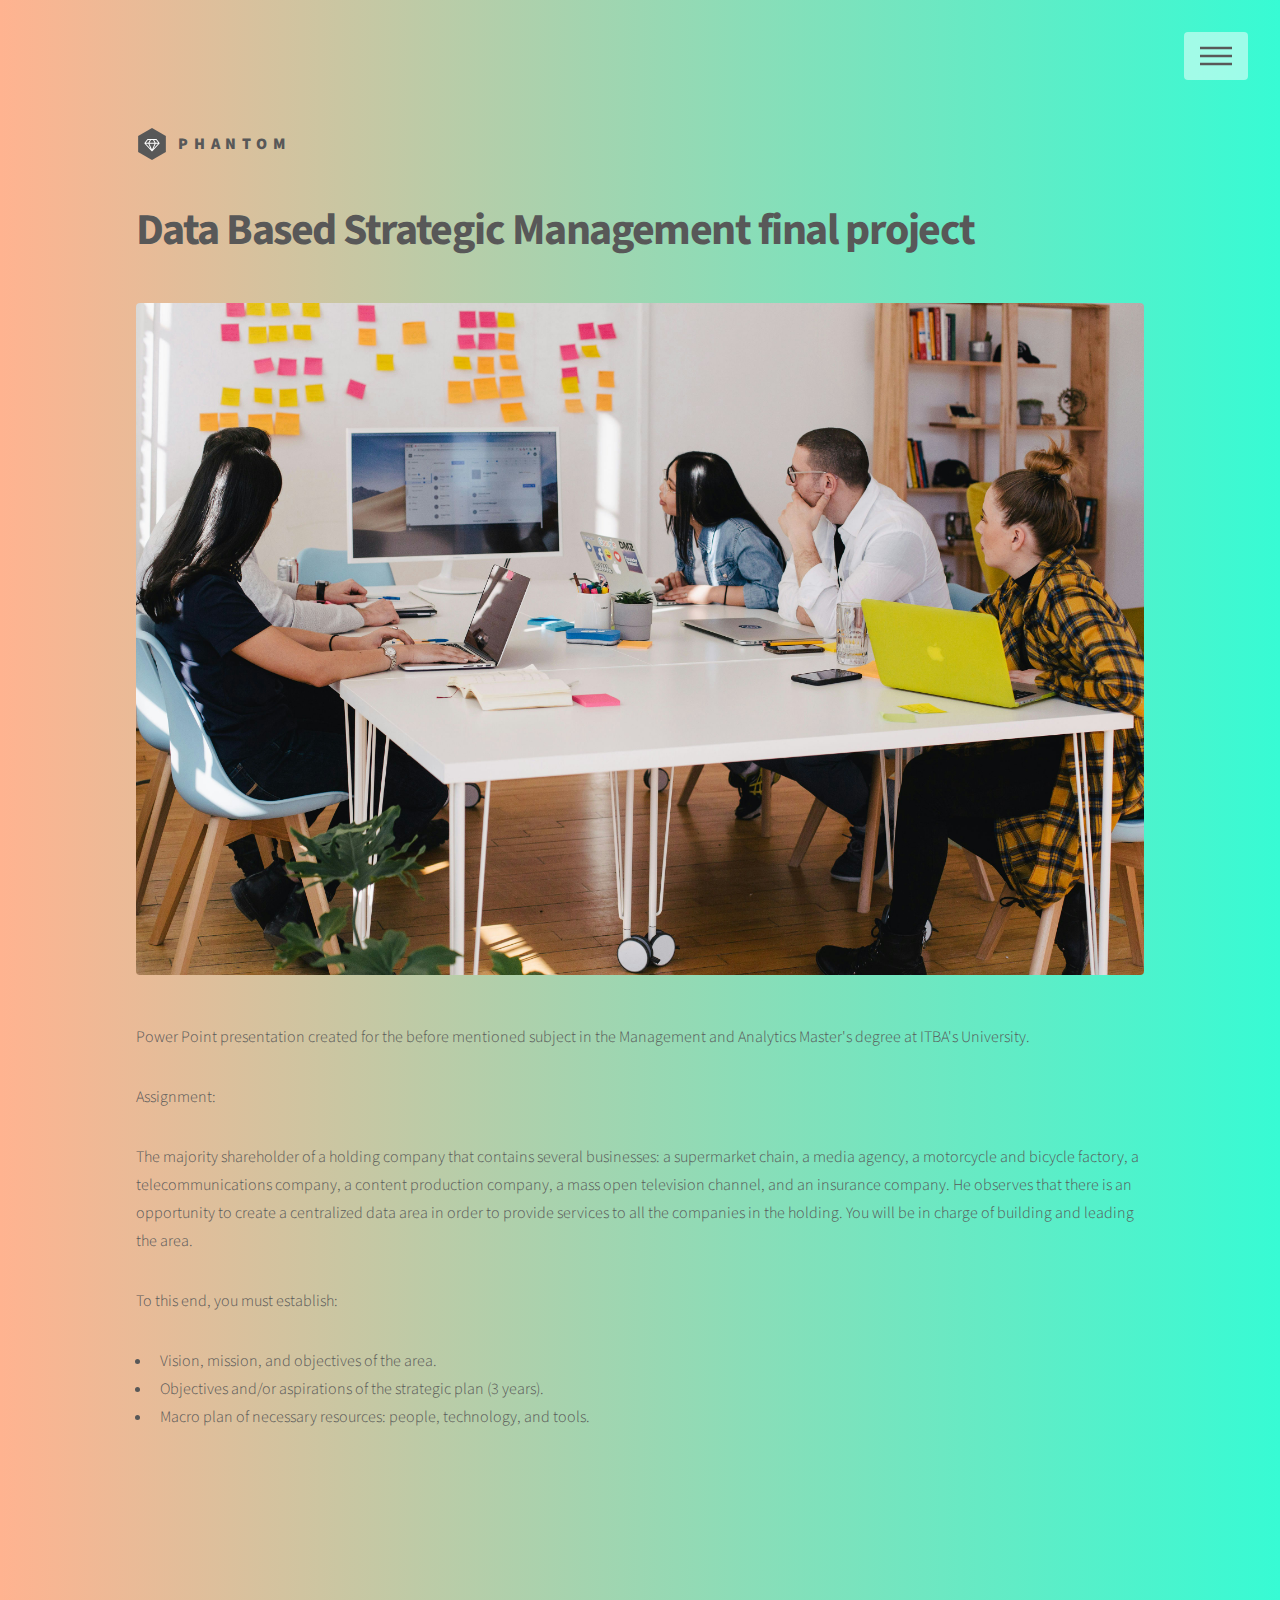
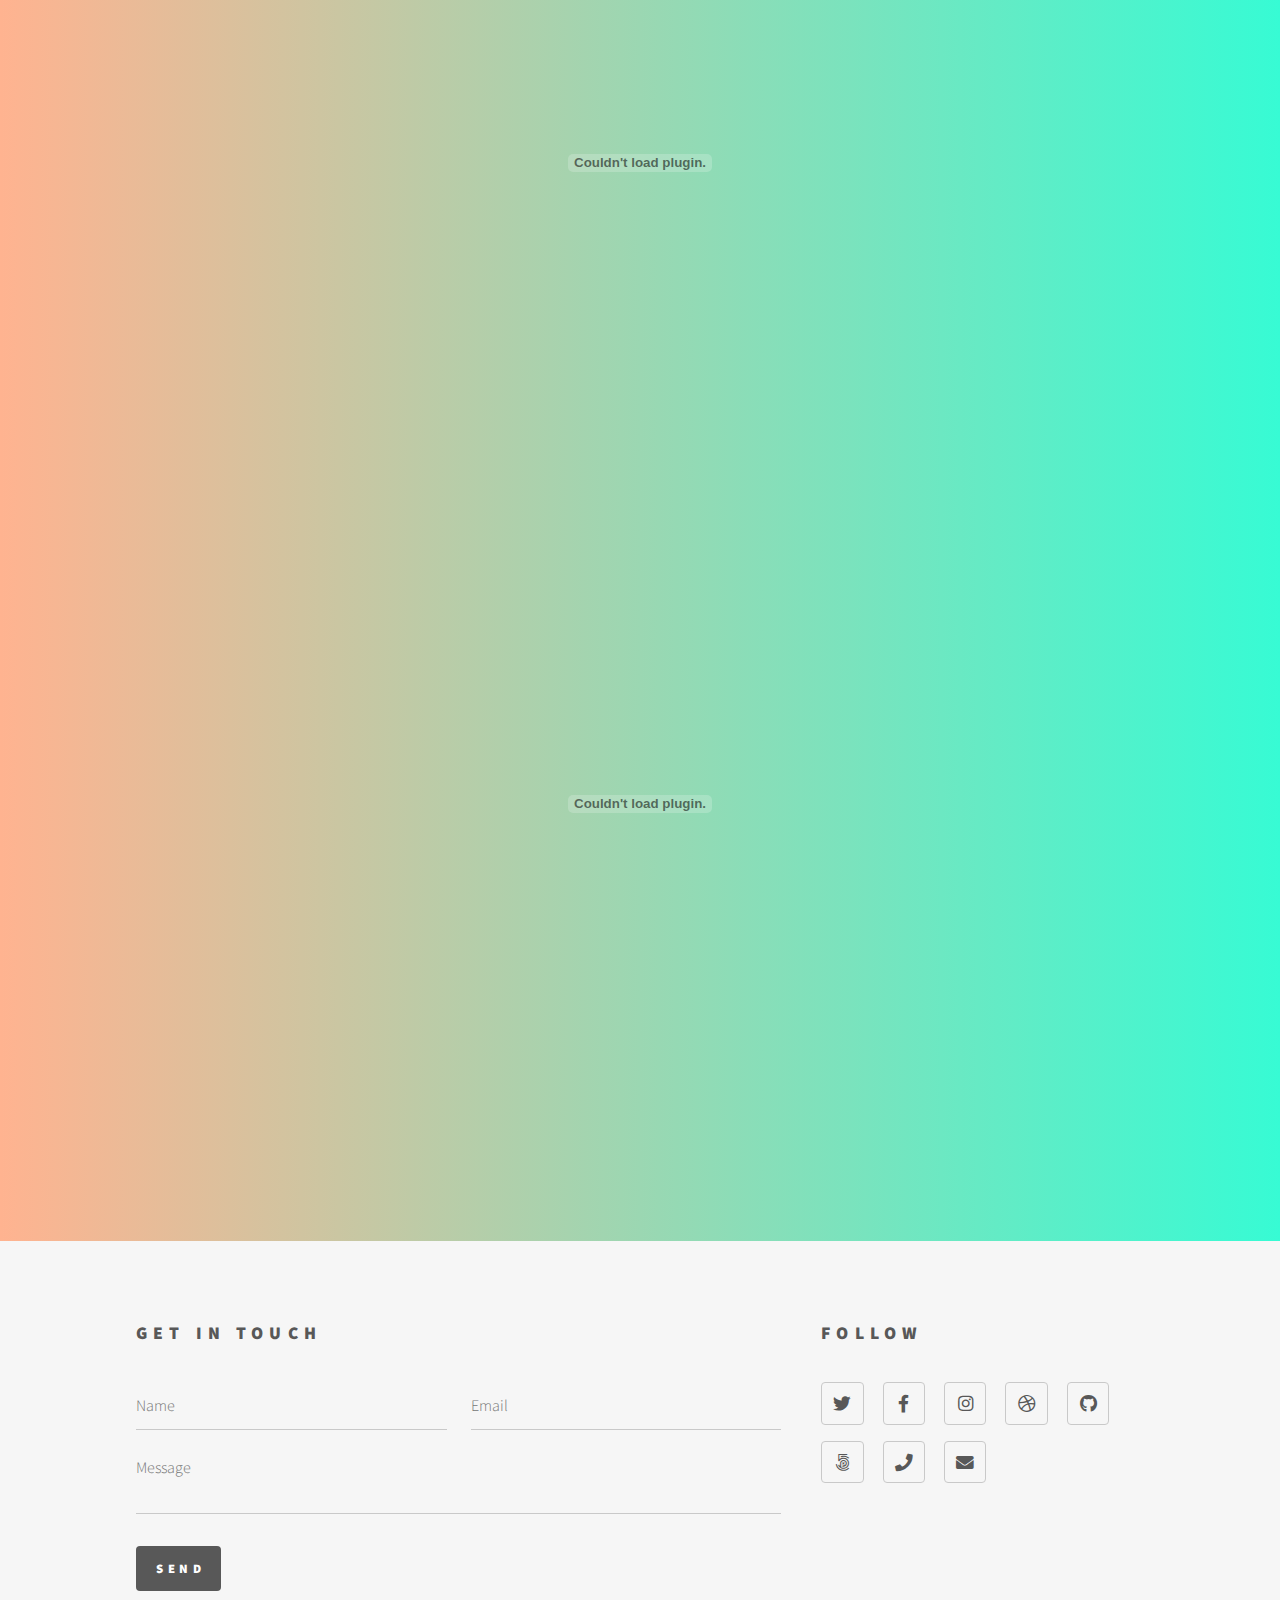
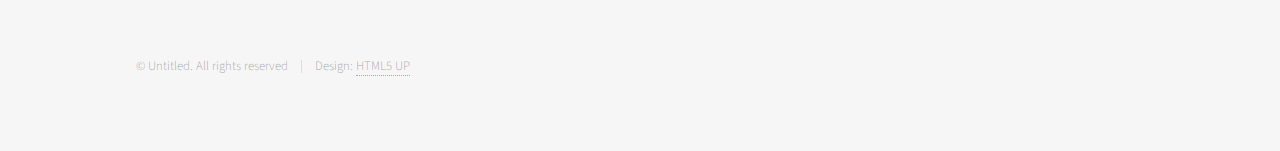
==== data-based-strategic-management.html @ 6fd6e5f5 "first commit of my github page" ====
<!DOCTYPE HTML>
<!--
	Phantom by HTML5 UP
	html5up.net | @ajlkn
	Free for personal and commercial use under the CCA 3.0 license (html5up.net/license)
-->
<html>
	<head>
		<title>Generic - Phantom by HTML5 UP</title>
		<meta charset="utf-8" />
		<meta name="viewport" content="width=device-width, initial-scale=1, user-scalable=no" />
		<link rel="stylesheet" href="assets/css/main.css" />
		<noscript><link rel="stylesheet" href="assets/css/noscript.css" /></noscript>
	</head>
	<body class="is-preload">
		<!-- Wrapper -->
			<div id="wrapper">

				<!-- Header -->
					<header id="header">
						<div class="inner">

							<!-- Logo -->
								<a href="index.html" class="logo">
									<span class="symbol"><img src="images/logo.svg" alt="" /></span><span class="title">Phantom</span>
								</a>

							<!-- Nav -->
								<nav>
									<ul>
										<li><a href="#menu">Menu</a></li>
									</ul>
								</nav>

						</div>
					</header>

				<!-- Menu -->
					<nav id="menu">
						<h2>Menu</h2>
						<ul>
							<li><a href="index.html">Home</a></li>
							<li><a href="python_notebooks.html">Data Analysis with Python and SQL</a></li>
							<li><a href="sub_index_ppts.html">Presentations and Reports</a></li>
							<li><a href="generic.html">Consequat dolor</a></li>
							<li><a href="elements.html">Elements</a></li>
						</ul>
					</nav>

				<!-- Main -->
					<div id="main">
						<div class="inner">
							<h1>Data Based Strategic Management final project</h1>
							<span class="image main"><img src="images/jason-goodman-vbxyFxlgpjM-unsplash.jpg" alt=""/></span>
							<p>Power Point presentation created for the before mentioned subject in the 
								Management and Analytics Master's degree at ITBA's University.</p>
							<p>Assignment:</p>
							<p>The majority shareholder of a holding company that 
								contains several businesses: 
								a supermarket chain, a media agency, a motorcycle and bicycle factory, 
								a telecommunications company, a content production company, a mass open 
								television channel, and an insurance company. He observes that there is an 
								opportunity to create a centralized data area in order to provide services 
								to all the companies in the holding. You will be in charge of building and 
								leading the area. </p>
								<p>To this end, you must establish:
									<ul>
										<li>Vision, mission, and objectives of the area.</li>
										<li>Objectives and/or aspirations of the strategic plan (3 years).</li>
										<li>Macro plan of necessary resources: people, technology, and tools.</li>
									  </ul>
									</p>
							<p><embed src="data/Presentación final - DEBD.pdf" type="application/pdf" width="100%" height="600px" /></p>
							<p><embed src="data/Trabajo práctico Integrador - DEBD.pdf" type="application/pdf" width="100%" height="600px" /></p>	
						</div>
					</div>

				<!-- Footer -->
					<footer id="footer">
						<div class="inner">
							<section>
								<h2>Get in touch</h2>
								<form method="post" action="#">
									<div class="fields">
										<div class="field half">
											<input type="text" name="name" id="name" placeholder="Name" />
										</div>
										<div class="field half">
											<input type="email" name="email" id="email" placeholder="Email" />
										</div>
										<div class="field">
											<textarea name="message" id="message" placeholder="Message"></textarea>
										</div>
									</div>
									<ul class="actions">
										<li><input type="submit" value="Send" class="primary" /></li>
									</ul>
								</form>
							</section>
							<section>
								<h2>Follow</h2>
								<ul class="icons">
									<li><a href="#" class="icon brands style2 fa-twitter"><span class="label">Twitter</span></a></li>
									<li><a href="#" class="icon brands style2 fa-facebook-f"><span class="label">Facebook</span></a></li>
									<li><a href="#" class="icon brands style2 fa-instagram"><span class="label">Instagram</span></a></li>
									<li><a href="#" class="icon brands style2 fa-dribbble"><span class="label">Dribbble</span></a></li>
									<li><a href="#" class="icon brands style2 fa-github"><span class="label">GitHub</span></a></li>
									<li><a href="#" class="icon brands style2 fa-500px"><span class="label">500px</span></a></li>
									<li><a href="#" class="icon solid style2 fa-phone"><span class="label">Phone</span></a></li>
									<li><a href="#" class="icon solid style2 fa-envelope"><span class="label">Email</span></a></li>
								</ul>
							</section>
							<ul class="copyright">
								<li>&copy; Untitled. All rights reserved</li><li>Design: <a href="http://html5up.net">HTML5 UP</a></li>
							</ul>
						</div>
					</footer>

			</div>

		<!-- Scripts -->
			<script src="assets/js/jquery.min.js"></script>
			<script src="assets/js/browser.min.js"></script>
			<script src="assets/js/breakpoints.min.js"></script>
			<script src="assets/js/util.js"></script>
			<script src="assets/js/main.js"></script>

	</body>
</html>
---- assets/css/main.css ----
@import url(fontawesome-all.min.css);
@import url("https://fonts.googleapis.com/css?family=Source+Sans+Pro:300,700,900");

/*
	Phantom by HTML5 UP
	html5up.net | @ajlkn
	Free for personal and commercial use under the CCA 3.0 license (html5up.net/license)
*/

html, body, div, span, applet, object,
iframe, h1, h2, h3, h4, h5, h6, p, blockquote,
pre, a, abbr, acronym, address, big, cite,
code, del, dfn, em, img, ins, kbd, q, s, samp,
small, strike, strong, sub, sup, tt, var, b,
u, i, center, dl, dt, dd, ol, ul, li, fieldset,
form, label, legend, table, caption, tbody,
tfoot, thead, tr, th, td, article, aside,
canvas, details, embed, figure, figcaption,
footer, header, hgroup, menu, nav, output, ruby,
section, summary, time, mark, audio, video {
	margin: 0;
	padding: 0;
	border: 0;
	font-size: 100%;
	font: inherit;
	vertical-align: baseline;}

article, aside, details, figcaption, figure,
footer, header, hgroup, menu, nav, section {
	display: block;}

body {
	line-height: 1;
}

ol, ul {
	list-style: none;
}

blockquote, q {
	quotes: none;
}

	blockquote:before, blockquote:after, q:before, q:after {
		content: '';
		content: none;
	}

table {
	border-collapse: collapse;
	border-spacing: 0;
}

body {
	-webkit-text-size-adjust: none;
}

mark {
	background-color: transparent;
	color: inherit;
}

input::-moz-focus-inner {
	border: 0;
	padding: 0;
}

input, select, textarea {
	-moz-appearance: none;
	-webkit-appearance: none;
	-ms-appearance: none;
	appearance: none;
}

/* Basic */

	@-ms-viewport {
		width: device-width;
	}

	body {
		-ms-overflow-style: scrollbar;
	}

	@media screen and (max-width: 480px) {

		html, body {
			min-width: 320px;
		}

	}

	html {
		box-sizing: border-box;
	}

	*, *:before, *:after {
		box-sizing: inherit;
	}

	body {
		background: linear-gradient(to right, #ffb390, #37fbd4);
		/* background: #ffffff;*/
	}

		body.is-preload *, body.is-preload *:before, body.is-preload *:after {
			-moz-animation: none !important;
			-webkit-animation: none !important;
			-ms-animation: none !important;
			animation: none !important;
			-moz-transition: none !important;
			-webkit-transition: none !important;
			-ms-transition: none !important;
			transition: none !important;
		}

/* Type */

	body, input, select, textarea {
		color: #585858;
		font-family: "Source Sans Pro", Helvetica, sans-serif;
		font-size: 16pt;
		font-weight: 300;
		line-height: 1.75;
	}

		@media screen and (max-width: 1680px) {

			body, input, select, textarea {
				font-size: 14pt;
			}

		}

		@media screen and (max-width: 1280px) {

			body, input, select, textarea {
				font-size: 12pt;
			}

		}

	a {
		-moz-transition: border-bottom-color 0.2s ease, color 0.2s ease;
		-webkit-transition: border-bottom-color 0.2s ease, color 0.2s ease;
		-ms-transition: border-bottom-color 0.2s ease, color 0.2s ease;
		transition: border-bottom-color 0.2s ease, color 0.2s ease;
		text-decoration: none;
		color: #585858;
		border-bottom: dotted 1px rgba(88, 88, 88, 0.5);
	}

		a:hover {
			border-bottom-color: transparent;
			color: #f2849e !important;
		}

	strong, b {
		font-weight: 900;
	}

	em, i {
		font-style: italic;
	}

	p {
		margin: 0 0 2em 0;
	}

	h1 {
		font-size: 2.75em;
		font-weight: 700;
		line-height: 1.3;
		margin: 0 0 1em 0;
		letter-spacing: -0.035em;
	}

		h1 a {
			color: inherit;
		}

		@media screen and (max-width: 736px) {

			h1 {
				font-size: 2em;
				margin: 0 0 1em 0;
			}

		}

		@media screen and (max-width: 360px) {

			h1 {
				font-size: 1.75em;
			}

		}

	h2, h3, h4, h5, h6 {
		font-weight: 900;
		line-height: 1.5;
		margin: 0 0 2em 0;
		text-transform: uppercase;
		letter-spacing: 0.35em;
	}

		h2 a, h3 a, h4 a, h5 a, h6 a {
			color: inherit;
		}

	h2 {
		font-size: 1.1em;
	}

	h3 {
		font-size: 1em;
	}

	h4 {
		font-size: 0.8em;
	}

	h5 {
		font-size: 0.8em;
	}

	h6 {
		font-size: 0.8em;
	}

	@media screen and (max-width: 980px) {

		h1 br, h2 br, h3 br, h4 br, h5 br, h6 br {
			display: none;
		}

	}

	@media screen and (max-width: 736px) {

		h2 {
			font-size: 1em;
		}

		h3 {
			font-size: 0.8em;
		}

	}

	sub {
		font-size: 0.8em;
		position: relative;
		top: 0.5em;
	}

	sup {
		font-size: 0.8em;
		position: relative;
		top: -0.5em;
	}

	blockquote {
		border-left: solid 4px #c9c9c9;
		font-style: italic;
		margin: 0 0 2em 0;
		padding: 0.5em 0 0.5em 2em;
	}

	code {
		background: rgba(144, 144, 144, 0.075);
		border-radius: 4px;
		border: solid 1px #c9c9c9;
		font-family: "Courier New", monospace;
		font-size: 0.9em;
		margin: 0 0.25em;
		padding: 0.25em 0.65em;
	}

	pre {
		-webkit-overflow-scrolling: touch;
		font-family: "Courier New", monospace;
		font-size: 0.9em;
		margin: 0 0 2em 0;
	}

		pre code {
			display: block;
			line-height: 1.75;
			padding: 1em 1.5em;
			overflow-x: auto;
		}

	hr {
		border: 0;
		border-bottom: solid 1px #c9c9c9;
		margin: 2em 0;
	}

		hr.major {
			margin: 3em 0;
		}

	.align-left {
		text-align: left;
	}

	.align-center {
		text-align: center;
	}

	.align-right {
		text-align: right;
	}

/* Row */

	.row {
		display: flex;
		flex-wrap: wrap;
		box-sizing: border-box;
		align-items: stretch;
	}

		.row > * {
			box-sizing: border-box;
		}

		.row.gtr-uniform > * > :last-child {
			margin-bottom: 0;
		}

		.row.aln-left {
			justify-content: flex-start;
		}

		.row.aln-center {
			justify-content: center;
		}

		.row.aln-right {
			justify-content: flex-end;
		}

		.row.aln-top {
			align-items: flex-start;
		}

		.row.aln-middle {
			align-items: center;
		}

		.row.aln-bottom {
			align-items: flex-end;
		}

		.row > .imp {
			order: -1;
		}

		.row > .col-1 {
			width: 8.33333%;
		}

		.row > .off-1 {
			margin-left: 8.33333%;
		}

		.row > .col-2 {
			width: 16.66667%;
		}

		.row > .off-2 {
			margin-left: 16.66667%;
		}

		.row > .col-3 {
			width: 25%;
		}

		.row > .off-3 {
			margin-left: 25%;
		}

		.row > .col-4 {
			width: 33.33333%;
		}

		.row > .off-4 {
			margin-left: 33.33333%;
		}

		.row > .col-5 {
			width: 41.66667%;
		}

		.row > .off-5 {
			margin-left: 41.66667%;
		}

		.row > .col-6 {
			width: 50%;
		}

		.row > .off-6 {
			margin-left: 50%;
		}

		.row > .col-7 {
			width: 58.33333%;
		}

		.row > .off-7 {
			margin-left: 58.33333%;
		}

		.row > .col-8 {
			width: 66.66667%;
		}

		.row > .off-8 {
			margin-left: 66.66667%;
		}

		.row > .col-9 {
			width: 75%;
		}

		.row > .off-9 {
			margin-left: 75%;
		}

		.row > .col-10 {
			width: 83.33333%;
		}

		.row > .off-10 {
			margin-left: 83.33333%;
		}

		.row > .col-11 {
			width: 91.66667%;
		}

		.row > .off-11 {
			margin-left: 91.66667%;
		}

		.row > .col-12 {
			width: 100%;
		}

		.row > .off-12 {
			margin-left: 100%;
		}

		.row.gtr-0 {
			margin-top: 0;
			margin-left: 0em;
		}

			.row.gtr-0 > * {
				padding: 0 0 0 0em;
			}

			.row.gtr-0.gtr-uniform {
				margin-top: 0em;
			}

				.row.gtr-0.gtr-uniform > * {
					padding-top: 0em;
				}

		.row.gtr-25 {
			margin-top: 0;
			margin-left: -0.5em;
		}

			.row.gtr-25 > * {
				padding: 0 0 0 0.5em;
			}

			.row.gtr-25.gtr-uniform {
				margin-top: -0.5em;
			}

				.row.gtr-25.gtr-uniform > * {
					padding-top: 0.5em;
				}

		.row.gtr-50 {
			margin-top: 0;
			margin-left: -1em;
		}

			.row.gtr-50 > * {
				padding: 0 0 0 1em;
			}

			.row.gtr-50.gtr-uniform {
				margin-top: -1em;
			}

				.row.gtr-50.gtr-uniform > * {
					padding-top: 1em;
				}

		.row {
			margin-top: 0;
			margin-left: -2em;
		}

			.row > * {
				padding: 0 0 0 2em;
			}

			.row.gtr-uniform {
				margin-top: -2em;
			}

				.row.gtr-uniform > * {
					padding-top: 2em;
				}

		.row.gtr-150 {
			margin-top: 0;
			margin-left: -3em;
		}

			.row.gtr-150 > * {
				padding: 0 0 0 3em;
			}

			.row.gtr-150.gtr-uniform {
				margin-top: -3em;
			}

				.row.gtr-150.gtr-uniform > * {
					padding-top: 3em;
				}

		.row.gtr-200 {
			margin-top: 0;
			margin-left: -4em;
		}

			.row.gtr-200 > * {
				padding: 0 0 0 4em;
			}

			.row.gtr-200.gtr-uniform {
				margin-top: -4em;
			}

				.row.gtr-200.gtr-uniform > * {
					padding-top: 4em;
				}

		@media screen and (max-width: 1680px) {

			.row {
				display: flex;
				flex-wrap: wrap;
				box-sizing: border-box;
				align-items: stretch;
			}

				.row > * {
					box-sizing: border-box;
				}

				.row.gtr-uniform > * > :last-child {
					margin-bottom: 0;
				}

				.row.aln-left {
					justify-content: flex-start;
				}

				.row.aln-center {
					justify-content: center;
				}

				.row.aln-right {
					justify-content: flex-end;
				}

				.row.aln-top {
					align-items: flex-start;
				}

				.row.aln-middle {
					align-items: center;
				}

				.row.aln-bottom {
					align-items: flex-end;
				}

				.row > .imp-xlarge {
					order: -1;
				}

				.row > .col-1-xlarge {
					width: 8.33333%;
				}

				.row > .off-1-xlarge {
					margin-left: 8.33333%;
				}

				.row > .col-2-xlarge {
					width: 16.66667%;
				}

				.row > .off-2-xlarge {
					margin-left: 16.66667%;
				}

				.row > .col-3-xlarge {
					width: 25%;
				}

				.row > .off-3-xlarge {
					margin-left: 25%;
				}

				.row > .col-4-xlarge {
					width: 33.33333%;
				}

				.row > .off-4-xlarge {
					margin-left: 33.33333%;
				}

				.row > .col-5-xlarge {
					width: 41.66667%;
				}

				.row > .off-5-xlarge {
					margin-left: 41.66667%;
				}

				.row > .col-6-xlarge {
					width: 50%;
				}

				.row > .off-6-xlarge {
					margin-left: 50%;
				}

				.row > .col-7-xlarge {
					width: 58.33333%;
				}

				.row > .off-7-xlarge {
					margin-left: 58.33333%;
				}

				.row > .col-8-xlarge {
					width: 66.66667%;
				}

				.row > .off-8-xlarge {
					margin-left: 66.66667%;
				}

				.row > .col-9-xlarge {
					width: 75%;
				}

				.row > .off-9-xlarge {
					margin-left: 75%;
				}

				.row > .col-10-xlarge {
					width: 83.33333%;
				}

				.row > .off-10-xlarge {
					margin-left: 83.33333%;
				}

				.row > .col-11-xlarge {
					width: 91.66667%;
				}

				.row > .off-11-xlarge {
					margin-left: 91.66667%;
				}

				.row > .col-12-xlarge {
					width: 100%;
				}

				.row > .off-12-xlarge {
					margin-left: 100%;
				}

				.row.gtr-0 {
					margin-top: 0;
					margin-left: 0em;
				}

					.row.gtr-0 > * {
						padding: 0 0 0 0em;
					}

					.row.gtr-0.gtr-uniform {
						margin-top: 0em;
					}

						.row.gtr-0.gtr-uniform > * {
							padding-top: 0em;
						}

				.row.gtr-25 {
					margin-top: 0;
					margin-left: -0.5em;
				}

					.row.gtr-25 > * {
						padding: 0 0 0 0.5em;
					}

					.row.gtr-25.gtr-uniform {
						margin-top: -0.5em;
					}

						.row.gtr-25.gtr-uniform > * {
							padding-top: 0.5em;
						}

				.row.gtr-50 {
					margin-top: 0;
					margin-left: -1em;
				}

					.row.gtr-50 > * {
						padding: 0 0 0 1em;
					}

					.row.gtr-50.gtr-uniform {
						margin-top: -1em;
					}

						.row.gtr-50.gtr-uniform > * {
							padding-top: 1em;
						}

				.row {
					margin-top: 0;
					margin-left: -2em;
				}

					.row > * {
						padding: 0 0 0 2em;
					}

					.row.gtr-uniform {
						margin-top: -2em;
					}

						.row.gtr-uniform > * {
							padding-top: 2em;
						}

				.row.gtr-150 {
					margin-top: 0;
					margin-left: -3em;
				}

					.row.gtr-150 > * {
						padding: 0 0 0 3em;
					}

					.row.gtr-150.gtr-uniform {
						margin-top: -3em;
					}

						.row.gtr-150.gtr-uniform > * {
							padding-top: 3em;
						}

				.row.gtr-200 {
					margin-top: 0;
					margin-left: -4em;
				}

					.row.gtr-200 > * {
						padding: 0 0 0 4em;
					}

					.row.gtr-200.gtr-uniform {
						margin-top: -4em;
					}

						.row.gtr-200.gtr-uniform > * {
							padding-top: 4em;
						}

		}

		@media screen and (max-width: 1280px) {

			.row {
				display: flex;
				flex-wrap: wrap;
				box-sizing: border-box;
				align-items: stretch;
			}

				.row > * {
					box-sizing: border-box;
				}

				.row.gtr-uniform > * > :last-child {
					margin-bottom: 0;
				}

				.row.aln-left {
					justify-content: flex-start;
				}

				.row.aln-center {
					justify-content: center;
				}

				.row.aln-right {
					justify-content: flex-end;
				}

				.row.aln-top {
					align-items: flex-start;
				}

				.row.aln-middle {
					align-items: center;
				}

				.row.aln-bottom {
					align-items: flex-end;
				}

				.row > .imp-large {
					order: -1;
				}

				.row > .col-1-large {
					width: 8.33333%;
				}

				.row > .off-1-large {
					margin-left: 8.33333%;
				}

				.row > .col-2-large {
					width: 16.66667%;
				}

				.row > .off-2-large {
					margin-left: 16.66667%;
				}

				.row > .col-3-large {
					width: 25%;
				}

				.row > .off-3-large {
					margin-left: 25%;
				}

				.row > .col-4-large {
					width: 33.33333%;
				}

				.row > .off-4-large {
					margin-left: 33.33333%;
				}

				.row > .col-5-large {
					width: 41.66667%;
				}

				.row > .off-5-large {
					margin-left: 41.66667%;
				}

				.row > .col-6-large {
					width: 50%;
				}

				.row > .off-6-large {
					margin-left: 50%;
				}

				.row > .col-7-large {
					width: 58.33333%;
				}

				.row > .off-7-large {
					margin-left: 58.33333%;
				}

				.row > .col-8-large {
					width: 66.66667%;
				}

				.row > .off-8-large {
					margin-left: 66.66667%;
				}

				.row > .col-9-large {
					width: 75%;
				}

				.row > .off-9-large {
					margin-left: 75%;
				}

				.row > .col-10-large {
					width: 83.33333%;
				}

				.row > .off-10-large {
					margin-left: 83.33333%;
				}

				.row > .col-11-large {
					width: 91.66667%;
				}

				.row > .off-11-large {
					margin-left: 91.66667%;
				}

				.row > .col-12-large {
					width: 100%;
				}

				.row > .off-12-large {
					margin-left: 100%;
				}

				.row.gtr-0 {
					margin-top: 0;
					margin-left: 0em;
				}

					.row.gtr-0 > * {
						padding: 0 0 0 0em;
					}

					.row.gtr-0.gtr-uniform {
						margin-top: 0em;
					}

						.row.gtr-0.gtr-uniform > * {
							padding-top: 0em;
						}

				.row.gtr-25 {
					margin-top: 0;
					margin-left: -0.5em;
				}

					.row.gtr-25 > * {
						padding: 0 0 0 0.5em;
					}

					.row.gtr-25.gtr-uniform {
						margin-top: -0.5em;
					}

						.row.gtr-25.gtr-uniform > * {
							padding-top: 0.5em;
						}

				.row.gtr-50 {
					margin-top: 0;
					margin-left: -1em;
				}

					.row.gtr-50 > * {
						padding: 0 0 0 1em;
					}

					.row.gtr-50.gtr-uniform {
						margin-top: -1em;
					}

						.row.gtr-50.gtr-uniform > * {
							padding-top: 1em;
						}

				.row {
					margin-top: 0;
					margin-left: -2em;
				}

					.row > * {
						padding: 0 0 0 2em;
					}

					.row.gtr-uniform {
						margin-top: -2em;
					}

						.row.gtr-uniform > * {
							padding-top: 2em;
						}

				.row.gtr-150 {
					margin-top: 0;
					margin-left: -3em;
				}

					.row.gtr-150 > * {
						padding: 0 0 0 3em;
					}

					.row.gtr-150.gtr-uniform {
						margin-top: -3em;
					}

						.row.gtr-150.gtr-uniform > * {
							padding-top: 3em;
						}

				.row.gtr-200 {
					margin-top: 0;
					margin-left: -4em;
				}

					.row.gtr-200 > * {
						padding: 0 0 0 4em;
					}

					.row.gtr-200.gtr-uniform {
						margin-top: -4em;
					}

						.row.gtr-200.gtr-uniform > * {
							padding-top: 4em;
						}

		}

		@media screen and (max-width: 980px) {

			.row {
				display: flex;
				flex-wrap: wrap;
				box-sizing: border-box;
				align-items: stretch;
			}

				.row > * {
					box-sizing: border-box;
				}

				.row.gtr-uniform > * > :last-child {
					margin-bottom: 0;
				}

				.row.aln-left {
					justify-content: flex-start;
				}

				.row.aln-center {
					justify-content: center;
				}

				.row.aln-right {
					justify-content: flex-end;
				}

				.row.aln-top {
					align-items: flex-start;
				}

				.row.aln-middle {
					align-items: center;
				}

				.row.aln-bottom {
					align-items: flex-end;
				}

				.row > .imp-medium {
					order: -1;
				}

				.row > .col-1-medium {
					width: 8.33333%;
				}

				.row > .off-1-medium {
					margin-left: 8.33333%;
				}

				.row > .col-2-medium {
					width: 16.66667%;
				}

				.row > .off-2-medium {
					margin-left: 16.66667%;
				}

				.row > .col-3-medium {
					width: 25%;
				}

				.row > .off-3-medium {
					margin-left: 25%;
				}

				.row > .col-4-medium {
					width: 33.33333%;
				}

				.row > .off-4-medium {
					margin-left: 33.33333%;
				}

				.row > .col-5-medium {
					width: 41.66667%;
				}

				.row > .off-5-medium {
					margin-left: 41.66667%;
				}

				.row > .col-6-medium {
					width: 50%;
				}

				.row > .off-6-medium {
					margin-left: 50%;
				}

				.row > .col-7-medium {
					width: 58.33333%;
				}

				.row > .off-7-medium {
					margin-left: 58.33333%;
				}

				.row > .col-8-medium {
					width: 66.66667%;
				}

				.row > .off-8-medium {
					margin-left: 66.66667%;
				}

				.row > .col-9-medium {
					width: 75%;
				}

				.row > .off-9-medium {
					margin-left: 75%;
				}

				.row > .col-10-medium {
					width: 83.33333%;
				}

				.row > .off-10-medium {
					margin-left: 83.33333%;
				}

				.row > .col-11-medium {
					width: 91.66667%;
				}

				.row > .off-11-medium {
					margin-left: 91.66667%;
				}

				.row > .col-12-medium {
					width: 100%;
				}

				.row > .off-12-medium {
					margin-left: 100%;
				}

				.row.gtr-0 {
					margin-top: 0;
					margin-left: 0em;
				}

					.row.gtr-0 > * {
						padding: 0 0 0 0em;
					}

					.row.gtr-0.gtr-uniform {
						margin-top: 0em;
					}

						.row.gtr-0.gtr-uniform > * {
							padding-top: 0em;
						}

				.row.gtr-25 {
					margin-top: 0;
					margin-left: -0.375em;
				}

					.row.gtr-25 > * {
						padding: 0 0 0 0.375em;
					}

					.row.gtr-25.gtr-uniform {
						margin-top: -0.375em;
					}

						.row.gtr-25.gtr-uniform > * {
							padding-top: 0.375em;
						}

				.row.gtr-50 {
					margin-top: 0;
					margin-left: -0.75em;
				}

					.row.gtr-50 > * {
						padding: 0 0 0 0.75em;
					}

					.row.gtr-50.gtr-uniform {
						margin-top: -0.75em;
					}

						.row.gtr-50.gtr-uniform > * {
							padding-top: 0.75em;
						}

				.row {
					margin-top: 0;
					margin-left: -1.5em;
				}

					.row > * {
						padding: 0 0 0 1.5em;
					}

					.row.gtr-uniform {
						margin-top: -1.5em;
					}

						.row.gtr-uniform > * {
							padding-top: 1.5em;
						}

				.row.gtr-150 {
					margin-top: 0;
					margin-left: -2.25em;
				}

					.row.gtr-150 > * {
						padding: 0 0 0 2.25em;
					}

					.row.gtr-150.gtr-uniform {
						margin-top: -2.25em;
					}

						.row.gtr-150.gtr-uniform > * {
							padding-top: 2.25em;
						}

				.row.gtr-200 {
					margin-top: 0;
					margin-left: -3em;
				}

					.row.gtr-200 > * {
						padding: 0 0 0 3em;
					}

					.row.gtr-200.gtr-uniform {
						margin-top: -3em;
					}

						.row.gtr-200.gtr-uniform > * {
							padding-top: 3em;
						}

		}

		@media screen and (max-width: 736px) {

			.row {
				display: flex;
				flex-wrap: wrap;
				box-sizing: border-box;
				align-items: stretch;
			}

				.row > * {
					box-sizing: border-box;
				}

				.row.gtr-uniform > * > :last-child {
					margin-bottom: 0;
				}

				.row.aln-left {
					justify-content: flex-start;
				}

				.row.aln-center {
					justify-content: center;
				}

				.row.aln-right {
					justify-content: flex-end;
				}

				.row.aln-top {
					align-items: flex-start;
				}

				.row.aln-middle {
					align-items: center;
				}

				.row.aln-bottom {
					align-items: flex-end;
				}

				.row > .imp-small {
					order: -1;
				}

				.row > .col-1-small {
					width: 8.33333%;
				}

				.row > .off-1-small {
					margin-left: 8.33333%;
				}

				.row > .col-2-small {
					width: 16.66667%;
				}

				.row > .off-2-small {
					margin-left: 16.66667%;
				}

				.row > .col-3-small {
					width: 25%;
				}

				.row > .off-3-small {
					margin-left: 25%;
				}

				.row > .col-4-small {
					width: 33.33333%;
				}

				.row > .off-4-small {
					margin-left: 33.33333%;
				}

				.row > .col-5-small {
					width: 41.66667%;
				}

				.row > .off-5-small {
					margin-left: 41.66667%;
				}

				.row > .col-6-small {
					width: 50%;
				}

				.row > .off-6-small {
					margin-left: 50%;
				}

				.row > .col-7-small {
					width: 58.33333%;
				}

				.row > .off-7-small {
					margin-left: 58.33333%;
				}

				.row > .col-8-small {
					width: 66.66667%;
				}

				.row > .off-8-small {
					margin-left: 66.66667%;
				}

				.row > .col-9-small {
					width: 75%;
				}

				.row > .off-9-small {
					margin-left: 75%;
				}

				.row > .col-10-small {
					width: 83.33333%;
				}

				.row > .off-10-small {
					margin-left: 83.33333%;
				}

				.row > .col-11-small {
					width: 91.66667%;
				}

				.row > .off-11-small {
					margin-left: 91.66667%;
				}

				.row > .col-12-small {
					width: 100%;
				}

				.row > .off-12-small {
					margin-left: 100%;
				}

				.row.gtr-0 {
					margin-top: 0;
					margin-left: 0em;
				}

					.row.gtr-0 > * {
						padding: 0 0 0 0em;
					}

					.row.gtr-0.gtr-uniform {
						margin-top: 0em;
					}

						.row.gtr-0.gtr-uniform > * {
							padding-top: 0em;
						}

				.row.gtr-25 {
					margin-top: 0;
					margin-left: -0.25em;
				}

					.row.gtr-25 > * {
						padding: 0 0 0 0.25em;
					}

					.row.gtr-25.gtr-uniform {
						margin-top: -0.25em;
					}

						.row.gtr-25.gtr-uniform > * {
							padding-top: 0.25em;
						}

				.row.gtr-50 {
					margin-top: 0;
					margin-left: -0.5em;
				}

					.row.gtr-50 > * {
						padding: 0 0 0 0.5em;
					}

					.row.gtr-50.gtr-uniform {
						margin-top: -0.5em;
					}

						.row.gtr-50.gtr-uniform > * {
							padding-top: 0.5em;
						}

				.row {
					margin-top: 0;
					margin-left: -1em;
				}

					.row > * {
						padding: 0 0 0 1em;
					}

					.row.gtr-uniform {
						margin-top: -1em;
					}

						.row.gtr-uniform > * {
							padding-top: 1em;
						}

				.row.gtr-150 {
					margin-top: 0;
					margin-left: -1.5em;
				}

					.row.gtr-150 > * {
						padding: 0 0 0 1.5em;
					}

					.row.gtr-150.gtr-uniform {
						margin-top: -1.5em;
					}

						.row.gtr-150.gtr-uniform > * {
							padding-top: 1.5em;
						}

				.row.gtr-200 {
					margin-top: 0;
					margin-left: -2em;
				}

					.row.gtr-200 > * {
						padding: 0 0 0 2em;
					}

					.row.gtr-200.gtr-uniform {
						margin-top: -2em;
					}

						.row.gtr-200.gtr-uniform > * {
							padding-top: 2em;
						}

		}

		@media screen and (max-width: 480px) {

			.row {
				display: flex;
				flex-wrap: wrap;
				box-sizing: border-box;
				align-items: stretch;
			}

				.row > * {
					box-sizing: border-box;
				}

				.row.gtr-uniform > * > :last-child {
					margin-bottom: 0;
				}

				.row.aln-left {
					justify-content: flex-start;
				}

				.row.aln-center {
					justify-content: center;
				}

				.row.aln-right {
					justify-content: flex-end;
				}

				.row.aln-top {
					align-items: flex-start;
				}

				.row.aln-middle {
					align-items: center;
				}

				.row.aln-bottom {
					align-items: flex-end;
				}

				.row > .imp-xsmall {
					order: -1;
				}

				.row > .col-1-xsmall {
					width: 8.33333%;
				}

				.row > .off-1-xsmall {
					margin-left: 8.33333%;
				}

				.row > .col-2-xsmall {
					width: 16.66667%;
				}

				.row > .off-2-xsmall {
					margin-left: 16.66667%;
				}

				.row > .col-3-xsmall {
					width: 25%;
				}

				.row > .off-3-xsmall {
					margin-left: 25%;
				}

				.row > .col-4-xsmall {
					width: 33.33333%;
				}

				.row > .off-4-xsmall {
					margin-left: 33.33333%;
				}

				.row > .col-5-xsmall {
					width: 41.66667%;
				}

				.row > .off-5-xsmall {
					margin-left: 41.66667%;
				}

				.row > .col-6-xsmall {
					width: 50%;
				}

				.row > .off-6-xsmall {
					margin-left: 50%;
				}

				.row > .col-7-xsmall {
					width: 58.33333%;
				}

				.row > .off-7-xsmall {
					margin-left: 58.33333%;
				}

				.row > .col-8-xsmall {
					width: 66.66667%;
				}

				.row > .off-8-xsmall {
					margin-left: 66.66667%;
				}

				.row > .col-9-xsmall {
					width: 75%;
				}

				.row > .off-9-xsmall {
					margin-left: 75%;
				}

				.row > .col-10-xsmall {
					width: 83.33333%;
				}

				.row > .off-10-xsmall {
					margin-left: 83.33333%;
				}

				.row > .col-11-xsmall {
					width: 91.66667%;
				}

				.row > .off-11-xsmall {
					margin-left: 91.66667%;
				}

				.row > .col-12-xsmall {
					width: 100%;
				}

				.row > .off-12-xsmall {
					margin-left: 100%;
				}

				.row.gtr-0 {
					margin-top: 0;
					margin-left: 0em;
				}

					.row.gtr-0 > * {
						padding: 0 0 0 0em;
					}

					.row.gtr-0.gtr-uniform {
						margin-top: 0em;
					}

						.row.gtr-0.gtr-uniform > * {
							padding-top: 0em;
						}

				.row.gtr-25 {
					margin-top: 0;
					margin-left: -0.25em;
				}

					.row.gtr-25 > * {
						padding: 0 0 0 0.25em;
					}

					.row.gtr-25.gtr-uniform {
						margin-top: -0.25em;
					}

						.row.gtr-25.gtr-uniform > * {
							padding-top: 0.25em;
						}

				.row.gtr-50 {
					margin-top: 0;
					margin-left: -0.5em;
				}

					.row.gtr-50 > * {
						padding: 0 0 0 0.5em;
					}

					.row.gtr-50.gtr-uniform {
						margin-top: -0.5em;
					}

						.row.gtr-50.gtr-uniform > * {
							padding-top: 0.5em;
						}

				.row {
					margin-top: 0;
					margin-left: -1em;
				}

					.row > * {
						padding: 0 0 0 1em;
					}

					.row.gtr-uniform {
						margin-top: -1em;
					}

						.row.gtr-uniform > * {
							padding-top: 1em;
						}

				.row.gtr-150 {
					margin-top: 0;
					margin-left: -1.5em;
				}

					.row.gtr-150 > * {
						padding: 0 0 0 1.5em;
					}

					.row.gtr-150.gtr-uniform {
						margin-top: -1.5em;
					}

						.row.gtr-150.gtr-uniform > * {
							padding-top: 1.5em;
						}

				.row.gtr-200 {
					margin-top: 0;
					margin-left: -2em;
				}

					.row.gtr-200 > * {
						padding: 0 0 0 2em;
					}

					.row.gtr-200.gtr-uniform {
						margin-top: -2em;
					}

						.row.gtr-200.gtr-uniform > * {
							padding-top: 2em;
						}

		}

/* Section/Article */

	section.special, article.special {
		text-align: center;
	}

	header p {
		margin-top: -1em;
	}

	@media screen and (max-width: 736px) {

		header p {
			margin-top: 0;
		}

	}

/* Icon */

	.icon {
		text-decoration: none;
		border-bottom: none;
		position: relative;
	}

		.icon:before {
			-moz-osx-font-smoothing: grayscale;
			-webkit-font-smoothing: antialiased;
			display: inline-block;
			font-style: normal;
			font-variant: normal;
			text-rendering: auto;
			line-height: 1;
			text-transform: none !important;
			font-family: 'Font Awesome 5 Free';
			font-weight: 400;
		}

		.icon > .label {
			display: none;
		}

		.icon:before {
			line-height: inherit;
		}

		.icon.solid:before {
			font-weight: 900;
		}

		.icon.brands:before {
			font-family: 'Font Awesome 5 Brands';
		}

		.icon.style2 {
			-moz-transition: background-color 0.2s ease-in-out, color 0.2s ease-in-out, border-color 0.2s ease-in-out;
			-webkit-transition: background-color 0.2s ease-in-out, color 0.2s ease-in-out, border-color 0.2s ease-in-out;
			-ms-transition: background-color 0.2s ease-in-out, color 0.2s ease-in-out, border-color 0.2s ease-in-out;
			transition: background-color 0.2s ease-in-out, color 0.2s ease-in-out, border-color 0.2s ease-in-out;
			background-color: transparent;
			border: solid 1px #c9c9c9;
			border-radius: 4px;
			width: 2.65em;
			height: 2.65em;
			display: inline-block;
			text-align: center;
			line-height: 2.65em;
			color: inherit;
		}

			.icon.style2:before {
				font-size: 1.1em;
			}

			.icon.style2:hover {
				color: #f2849e;
				border-color: #f2849e;
			}

			.icon.style2:active {
				background-color: rgba(242, 132, 158, 0.1);
			}

/* List */

	ol {
		list-style: decimal;
		margin: 0 0 2em 0;
		padding-left: 1.25em;
	}

		ol li {
			padding-left: 0.25em;
		}

	ul {
		list-style: disc;
		margin: 0 0 2em 0;
		padding-left: 1em;
	}

		ul li {
			padding-left: 0.5em;
		}

		ul.alt {
			list-style: none;
			padding-left: 0;
		}

			ul.alt li {
				border-top: solid 1px #c9c9c9;
				padding: 0.5em 0;
			}

				ul.alt li:first-child {
					border-top: 0;
					padding-top: 0;
				}

	dl {
		margin: 0 0 2em 0;
	}

		dl dt {
			display: block;
			font-weight: 900;
			margin: 0 0 1em 0;
		}

		dl dd {
			margin-left: 2em;
		}

/* Actions */

	ul.actions {
		display: -moz-flex;
		display: -webkit-flex;
		display: -ms-flex;
		display: flex;
		cursor: default;
		list-style: none;
		margin-left: -1em;
		padding-left: 0;
	}

		ul.actions li {
			padding: 0 0 0 1em;
			vertical-align: middle;
		}

		ul.actions.special {
			-moz-justify-content: center;
			-webkit-justify-content: center;
			-ms-justify-content: center;
			justify-content: center;
			width: 100%;
			margin-left: 0;
		}

			ul.actions.special li:first-child {
				padding-left: 0;
			}

		ul.actions.stacked {
			-moz-flex-direction: column;
			-webkit-flex-direction: column;
			-ms-flex-direction: column;
			flex-direction: column;
			margin-left: 0;
		}

			ul.actions.stacked li {
				padding: 1.3em 0 0 0;
			}

				ul.actions.stacked li:first-child {
					padding-top: 0;
				}

		ul.actions.fit {
			width: calc(100% + 1em);
		}

			ul.actions.fit li {
				-moz-flex-grow: 1;
				-webkit-flex-grow: 1;
				-ms-flex-grow: 1;
				flex-grow: 1;
				-moz-flex-shrink: 1;
				-webkit-flex-shrink: 1;
				-ms-flex-shrink: 1;
				flex-shrink: 1;
				width: 100%;
			}

				ul.actions.fit li > * {
					width: 100%;
				}

			ul.actions.fit.stacked {
				width: 100%;
			}

		@media screen and (max-width: 480px) {

			ul.actions:not(.fixed) {
				-moz-flex-direction: column;
				-webkit-flex-direction: column;
				-ms-flex-direction: column;
				flex-direction: column;
				margin-left: 0;
				width: 100% !important;
			}

				ul.actions:not(.fixed) li {
					-moz-flex-grow: 1;
					-webkit-flex-grow: 1;
					-ms-flex-grow: 1;
					flex-grow: 1;
					-moz-flex-shrink: 1;
					-webkit-flex-shrink: 1;
					-ms-flex-shrink: 1;
					flex-shrink: 1;
					padding: 1em 0 0 0;
					text-align: center;
					width: 100%;
				}

					ul.actions:not(.fixed) li > * {
						width: 100%;
					}

					ul.actions:not(.fixed) li:first-child {
						padding-top: 0;
					}

					ul.actions:not(.fixed) li input[type="submit"],
					ul.actions:not(.fixed) li input[type="reset"],
					ul.actions:not(.fixed) li input[type="button"],
					ul.actions:not(.fixed) li button,
					ul.actions:not(.fixed) li .button {
						width: 100%;
					}

						ul.actions:not(.fixed) li input[type="submit"].icon:before,
						ul.actions:not(.fixed) li input[type="reset"].icon:before,
						ul.actions:not(.fixed) li input[type="button"].icon:before,
						ul.actions:not(.fixed) li button.icon:before,
						ul.actions:not(.fixed) li .button.icon:before {
							margin-left: -0.5rem;
						}

		}

/* Icons */

	ul.icons {
		cursor: default;
		list-style: none;
		padding-left: 0;
		margin: -1em 0 2em -1em;
	}

		ul.icons li {
			display: inline-block;
			padding: 1em 0 0 1em;
		}

/* Form */

	form {
		margin: 0 0 2em 0;
		overflow-x: hidden;
	}

		form > :last-child {
			margin-bottom: 0;
		}

		form > .fields {
			display: -moz-flex;
			display: -webkit-flex;
			display: -ms-flex;
			display: flex;
			-moz-flex-wrap: wrap;
			-webkit-flex-wrap: wrap;
			-ms-flex-wrap: wrap;
			flex-wrap: wrap;
			width: calc(100% + 3em);
			margin: -1.5em 0 2em -1.5em;
		}

			form > .fields > .field {
				-moz-flex-grow: 0;
				-webkit-flex-grow: 0;
				-ms-flex-grow: 0;
				flex-grow: 0;
				-moz-flex-shrink: 0;
				-webkit-flex-shrink: 0;
				-ms-flex-shrink: 0;
				flex-shrink: 0;
				padding: 1.5em 0 0 1.5em;
				width: calc(100% - 1.5em);
			}

				form > .fields > .field.half {
					width: calc(50% - 0.75em);
				}

				form > .fields > .field.third {
					width: calc(100%/3 - 0.5em);
				}

				form > .fields > .field.quarter {
					width: calc(25% - 0.375em);
				}

		@media screen and (max-width: 480px) {

			form > .fields {
				width: calc(100% + 3em);
				margin: -1.5em 0 2em -1.5em;
			}

				form > .fields > .field {
					padding: 1.5em 0 0 1.5em;
					width: calc(100% - 1.5em);
				}

					form > .fields > .field.half {
						width: calc(100% - 1.5em);
					}

					form > .fields > .field.third {
						width: calc(100% - 1.5em);
					}

					form > .fields > .field.quarter {
						width: calc(100% - 1.5em);
					}

		}

	label {
		display: block;
		font-size: 0.9em;
		font-weight: 900;
		margin: 0 0 1em 0;
	}

	input[type="text"],
	input[type="password"],
	input[type="email"],
	input[type="tel"],
	select,
	textarea {
		-moz-appearance: none;
		-webkit-appearance: none;
		-ms-appearance: none;
		appearance: none;
		background-color: transparent;
		border: none;
		border-radius: 0;
		border-bottom: solid 1px #c9c9c9;
		color: inherit;
		display: block;
		outline: 0;
		padding: 0;
		text-decoration: none;
		width: 100%;
	}

		input[type="text"]:invalid,
		input[type="password"]:invalid,
		input[type="email"]:invalid,
		input[type="tel"]:invalid,
		select:invalid,
		textarea:invalid {
			box-shadow: none;
		}

		input[type="text"]:focus,
		input[type="password"]:focus,
		input[type="email"]:focus,
		input[type="tel"]:focus,
		select:focus,
		textarea:focus {
			border-bottom-color: #f2849e;
			box-shadow: inset 0 -1px 0 0 #f2849e;
		}

	select {
		background-image: url("data:image/svg+xml;charset=utf8,%3Csvg xmlns='http://www.w3.org/2000/svg' width='40' height='40' preserveAspectRatio='none' viewBox='0 0 40 40'%3E%3Cpath d='M9.4,12.3l10.4,10.4l10.4-10.4c0.2-0.2,0.5-0.4,0.9-0.4c0.3,0,0.6,0.1,0.9,0.4l3.3,3.3c0.2,0.2,0.4,0.5,0.4,0.9 c0,0.4-0.1,0.6-0.4,0.9L20.7,31.9c-0.2,0.2-0.5,0.4-0.9,0.4c-0.3,0-0.6-0.1-0.9-0.4L4.3,17.3c-0.2-0.2-0.4-0.5-0.4-0.9 c0-0.4,0.1-0.6,0.4-0.9l3.3-3.3c0.2-0.2,0.5-0.4,0.9-0.4S9.1,12.1,9.4,12.3z' fill='%23c9c9c9' /%3E%3C/svg%3E");
		background-size: 1.25rem;
		background-repeat: no-repeat;
		background-position: calc(100% - 1rem) center;
		height: 3em;
		padding-right: 3em;
		text-overflow: ellipsis;
	}

		select option {
			background: #ffffff;
		}

		select:focus::-ms-value {
			background-color: transparent;
		}

		select::-ms-expand {
			display: none;
		}

	input[type="text"],
	input[type="password"],
	input[type="email"],
	select {
		height: 3em;
	}

	textarea {
		padding: 0;
		min-height: 3.75em;
	}

	input[type="checkbox"],
	input[type="radio"] {
		-moz-appearance: none;
		-webkit-appearance: none;
		-ms-appearance: none;
		appearance: none;
		display: block;
		float: left;
		margin-right: -2em;
		opacity: 0;
		width: 1em;
		z-index: -1;
	}

		input[type="checkbox"] + label,
		input[type="radio"] + label {
			text-decoration: none;
			color: #585858;
			cursor: pointer;
			display: inline-block;
			font-size: 1em;
			font-weight: 300;
			padding-left: 2.55em;
			padding-right: 0.75em;
			position: relative;
		}

			input[type="checkbox"] + label:before,
			input[type="radio"] + label:before {
				-moz-osx-font-smoothing: grayscale;
				-webkit-font-smoothing: antialiased;
				display: inline-block;
				font-style: normal;
				font-variant: normal;
				text-rendering: auto;
				line-height: 1;
				text-transform: none !important;
				font-family: 'Font Awesome 5 Free';
				font-weight: 900;
			}

			input[type="checkbox"] + label:before,
			input[type="radio"] + label:before {
				border-radius: 4px;
				border: solid 1px #c9c9c9;
				content: '';
				display: inline-block;
				font-size: 0.8em;
				height: 2.25em;
				left: 0;
				line-height: 2.25em;
				position: absolute;
				text-align: center;
				top: 0;
				width: 2.25em;
			}

		input[type="checkbox"]:checked + label:before,
		input[type="radio"]:checked + label:before {
			background: #585858;
			border-color: #585858;
			color: #ffffff;
			content: '\f00c';
		}

		input[type="checkbox"]:focus + label:before,
		input[type="radio"]:focus + label:before {
			border-color: #f2849e;
			box-shadow: 0 0 0 1px #f2849e;
		}

	input[type="checkbox"] + label:before {
		border-radius: 4px;
	}

	input[type="radio"] + label:before {
		border-radius: 100%;
	}

/* Box */

	.box {
		border-radius: 4px;
		border: solid 1px #c9c9c9;
		margin-bottom: 2em;
		padding: 1.5em;
	}

		.box > :last-child,
		.box > :last-child > :last-child,
		.box > :last-child > :last-child > :last-child {
			margin-bottom: 0;
		}

		.box.alt {
			border: 0;
			border-radius: 0;
			padding: 0;
		}

/* Image */

	.image {
		border-radius: 4px;
		border: 0;
		display: inline-block;
		position: relative;
	}

		.image img {
			border-radius: 4px;
			display: block;
		}

		.image.left, .image.right {
			max-width: 40%;
		}

			.image.left img, .image.right img {
				width: 100%;
			}

		.image.left {
			float: left;
			padding: 0 1.5em 1em 0;
			top: 0.25em;
		}

		.image.right {
			float: right;
			padding: 0 0 1em 1.5em;
			top: 0.25em;
		}

		.image.fit {
			display: block;
			margin: 0 0 2em 0;
			width: 100%;
		}

			.image.fit img {
				width: 100%;
			}

		.image.main {
			display: block;
			margin: 0 0 3em 0;
			width: 100%;
		}

			.image.main img {
				width: 100%;
			}

			@media screen and (max-width: 736px) {

				.image.main {
					margin: 0 0 2em 0;
				}

			}

/* Table */

	.table-wrapper {
		-webkit-overflow-scrolling: touch;
		overflow-x: auto;
	}

	table {
		margin: 0 0 2em 0;
		width: 100%;
	}

		table tbody tr {
			border: solid 1px #c9c9c9;
			border-left: 0;
			border-right: 0;
		}

			table tbody tr:nth-child(2n + 1) {
				background-color: rgba(144, 144, 144, 0.075);
			}

		table td {
			padding: 0.75em 0.75em;
		}

		table th {
			font-size: 0.9em;
			font-weight: 900;
			padding: 0 0.75em 0.75em 0.75em;
			text-align: left;
		}

		table thead {
			border-bottom: solid 2px #c9c9c9;
		}

		table tfoot {
			border-top: solid 2px #c9c9c9;
		}

		table.alt {
			border-collapse: separate;
		}

			table.alt tbody tr td {
				border: solid 1px #c9c9c9;
				border-left-width: 0;
				border-top-width: 0;
			}

				table.alt tbody tr td:first-child {
					border-left-width: 1px;
				}

			table.alt tbody tr:first-child td {
				border-top-width: 1px;
			}

			table.alt thead {
				border-bottom: 0;
			}

			table.alt tfoot {
				border-top: 0;
			}

/* Button */

	input[type="submit"],
	input[type="reset"],
	input[type="button"],
	button,
	.button {
		-moz-appearance: none;
		-webkit-appearance: none;
		-ms-appearance: none;
		appearance: none;
		-moz-transition: background-color 0.2s ease-in-out, color 0.2s ease-in-out, box-shadow 0.2s ease-in-out;
		-webkit-transition: background-color 0.2s ease-in-out, color 0.2s ease-in-out, box-shadow 0.2s ease-in-out;
		-ms-transition: background-color 0.2s ease-in-out, color 0.2s ease-in-out, box-shadow 0.2s ease-in-out;
		transition: background-color 0.2s ease-in-out, color 0.2s ease-in-out, box-shadow 0.2s ease-in-out;
		background-color: transparent;
		border-radius: 4px;
		border: 0;
		box-shadow: inset 0 0 0 2px #585858;
		color: #585858 !important;
		cursor: pointer;
		display: inline-block;
		font-size: 0.8em;
		font-weight: 900;
		height: 3.5em;
		letter-spacing: 0.35em;
		line-height: 3.45em;
		overflow: hidden;
		padding: 0 1.25em 0 1.6em;
		text-align: center;
		text-decoration: none;
		text-overflow: ellipsis;
		text-transform: uppercase;
		white-space: nowrap;
	}

		input[type="submit"].icon:before,
		input[type="reset"].icon:before,
		input[type="button"].icon:before,
		button.icon:before,
		.button.icon:before {
			margin-right: 0.5em;
		}

		input[type="submit"].fit,
		input[type="reset"].fit,
		input[type="button"].fit,
		button.fit,
		.button.fit {
			width: 100%;
		}

		input[type="submit"]:hover,
		input[type="reset"]:hover,
		input[type="button"]:hover,
		button:hover,
		.button:hover {
			color: #f2849e !important;
			box-shadow: inset 0 0 0 2px #f2849e;
		}

		input[type="submit"]:active,
		input[type="reset"]:active,
		input[type="button"]:active,
		button:active,
		.button:active {
			background-color: rgba(242, 132, 158, 0.1);
		}

		input[type="submit"].small,
		input[type="reset"].small,
		input[type="button"].small,
		button.small,
		.button.small {
			font-size: 0.6em;
		}

		input[type="submit"].large,
		input[type="reset"].large,
		input[type="button"].large,
		button.large,
		.button.large {
			font-size: 1em;
		}

		input[type="submit"].primary,
		input[type="reset"].primary,
		input[type="button"].primary,
		button.primary,
		.button.primary {
			box-shadow: none;
			background-color: #585858;
			color: #ffffff !important;
		}

			input[type="submit"].primary:hover,
			input[type="reset"].primary:hover,
			input[type="button"].primary:hover,
			button.primary:hover,
			.button.primary:hover {
				background-color: #f2849e;
			}

			input[type="submit"].primary:active,
			input[type="reset"].primary:active,
			input[type="button"].primary:active,
			button.primary:active,
			.button.primary:active {
				background-color: #ee5f81;
			}

		input[type="submit"].disabled, input[type="submit"]:disabled,
		input[type="reset"].disabled,
		input[type="reset"]:disabled,
		input[type="button"].disabled,
		input[type="button"]:disabled,
		button.disabled,
		button:disabled,
		.button.disabled,
		.button:disabled {
			pointer-events: none;
			opacity: 0.25;
		}

/* Tiles */

	.tiles {
		display: -moz-flex;
		display: -webkit-flex;
		display: -ms-flex;
		display: flex;
		-moz-flex-wrap: wrap;
		-webkit-flex-wrap: wrap;
		-ms-flex-wrap: wrap;
		flex-wrap: wrap;
		postiion: relative;
		margin: -2.5em 0 0 -2.5em;
	}

		.tiles article {
			-moz-transition: -moz-transform 0.5s ease, opacity 0.5s ease;
			-webkit-transition: -webkit-transform 0.5s ease, opacity 0.5s ease;
			-ms-transition: -ms-transform 0.5s ease, opacity 0.5s ease;
			transition: transform 0.5s ease, opacity 0.5s ease;
			position: relative;
			width: calc(33.33333% - 2.5em);
			margin: 2.5em 0 0 2.5em;
		}

			.tiles article > .image {
				-moz-transition: -moz-transform 0.5s ease;
				-webkit-transition: -webkit-transform 0.5s ease;
				-ms-transition: -ms-transform 0.5s ease;
				transition: transform 0.5s ease;
				position: relative;
				display: block;
				width: 100%;
				border-radius: 4px;
				overflow: hidden;
			}

				.tiles article > .image img {
					display: block;
					width: 100%;
				}

				.tiles article > .image:before {
					pointer-events: none;
					-moz-transition: background-color 0.5s ease, opacity 0.5s ease;
					-webkit-transition: background-color 0.5s ease, opacity 0.5s ease;
					-ms-transition: background-color 0.5s ease, opacity 0.5s ease;
					transition: background-color 0.5s ease, opacity 0.5s ease;
					content: '';
					display: block;
					position: absolute;
					top: 0;
					left: 0;
					width: 100%;
					height: 100%;
					opacity: 1.0;
					z-index: 1;
					opacity: 0.8;
				}

				.tiles article > .image:after {
					pointer-events: none;
					-moz-transition: opacity 0.5s ease;
					-webkit-transition: opacity 0.5s ease;
					-ms-transition: opacity 0.5s ease;
					transition: opacity 0.5s ease;
					content: '';
					display: block;
					position: absolute;
					top: 0;
					left: 0;
					width: 100%;
					height: 100%;
					background-image: url("data:image/svg+xml;charset=utf8,%3Csvg xmlns='http://www.w3.org/2000/svg' width='100' height='100' viewBox='0 0 100 100' preserveAspectRatio='none'%3E%3Cstyle%3Eline %7B stroke-width: 0.25px%3B stroke: %23ffffff%3B %7D%3C/style%3E%3Cline x1='0' y1='0' x2='100' y2='100' /%3E%3Cline x1='100' y1='0' x2='0' y2='100' /%3E%3C/svg%3E");
					background-position: center;
					background-repeat: no-repeat;
					background-size: 100% 100%;
					opacity: 0.25;
					z-index: 2;
				}

			.tiles article > a {
				display: -moz-flex;
				display: -webkit-flex;
				display: -ms-flex;
				display: flex;
				-moz-flex-direction: column;
				-webkit-flex-direction: column;
				-ms-flex-direction: column;
				flex-direction: column;
				-moz-align-items: center;
				-webkit-align-items: center;
				-ms-align-items: center;
				align-items: center;
				-moz-justify-content: center;
				-webkit-justify-content: center;
				-ms-justify-content: center;
				justify-content: center;
				-moz-transition: background-color 0.5s ease, -moz-transform 0.5s ease;
				-webkit-transition: background-color 0.5s ease, -webkit-transform 0.5s ease;
				-ms-transition: background-color 0.5s ease, -ms-transform 0.5s ease;
				transition: background-color 0.5s ease, transform 0.5s ease;
				position: absolute;
				top: 0;
				left: 0;
				width: 100%;
				height: 100%;
				padding: 1em;
				border-radius: 4px;
				border-bottom: 0;
				color: black;
				text-align: center;
				text-decoration: none;
				z-index: 3;
			}

				.tiles article > a > :last-child {
					margin: 0;
				}

				.tiles article > a:hover {
					color: #ffffff !important;
				}

				.tiles article > a h2 {
					margin: 0;
				}

				.tiles article > a .content {
					-moz-transition: max-height 0.5s ease, opacity 0.5s ease;
					-webkit-transition: max-height 0.5s ease, opacity 0.5s ease;
					-ms-transition: max-height 0.5s ease, opacity 0.5s ease;
					transition: max-height 0.5s ease, opacity 0.5s ease;
					width: 100%;
					max-height: 0;
					line-height: 1.5;
					margin-top: 0.35em;
					opacity: 0;
				}

					.tiles article > a .content > :last-child {
						margin-bottom: 0;
					}

			.tiles article.style1 > .image:before {
				background-color: #f2849e;
			}

			.tiles article.style2 > .image:before {
				background-color: #7ecaf6;
			}

			.tiles article.style3 > .image:before {
				background-color: #7bd0c1;
			}

			.tiles article.style4 > .image:before {
				background-color: #c75b9b;
			}

			.tiles article.style5 > .image:before {
				background-color: #ae85ca;
			}

			.tiles article.style6 > .image:before {
				background-color: #8499e7;
			}

			body:not(.is-touch) .tiles article:hover > .image {
				-moz-transform: scale(1.1);
				-webkit-transform: scale(1.1);
				-ms-transform: scale(1.1);
				transform: scale(1.1);
			}

				body:not(.is-touch) .tiles article:hover > .image:before {
					background-color: #333333;
					opacity: 0.35;
				}

				body:not(.is-touch) .tiles article:hover > .image:after {
					opacity: 0;
				}

			body:not(.is-touch) .tiles article:hover .content {
				max-height: 15em;
				opacity: 1;
			}

		* + .tiles {
			margin-top: 2em;
		}

		body.is-preload .tiles article {
			-moz-transform: scale(0.9);
			-webkit-transform: scale(0.9);
			-ms-transform: scale(0.9);
			transform: scale(0.9);
			opacity: 0;
		}

		body.is-touch .tiles article .content {
			max-height: 15em;
			opacity: 1;
		}

		@media screen and (max-width: 1280px) {

			.tiles {
				margin: -1.25em 0 0 -1.25em;
			}

				.tiles article {
					width: calc(33.33333% - 1.25em);
					margin: 1.25em 0 0 1.25em;
				}

		}

		@media screen and (max-width: 980px) {

			.tiles {
				margin: -2.5em 0 0 -2.5em;
			}

				.tiles article {
					width: calc(50% - 2.5em);
					margin: 2.5em 0 0 2.5em;
				}

		}

		@media screen and (max-width: 736px) {

			.tiles {
				margin: -1.25em 0 0 -1.25em;
			}

				.tiles article {
					width: calc(50% - 1.25em);
					margin: 1.25em 0 0 1.25em;
				}

					.tiles article:hover > .image {
						-moz-transform: scale(1.0);
						-webkit-transform: scale(1.0);
						-ms-transform: scale(1.0);
						transform: scale(1.0);
					}

		}

		@media screen and (max-width: 480px) {

			.tiles {
				margin: 0;
			}

				.tiles article {
					width: 100%;
					margin: 1.25em 0 0 0;
				}

		}

/* Header */

	#header {
		padding: 8em 0 0.1em 0 ;
	}

		#header .logo {
			display: block;
			border-bottom: 0;
			color: inherit;
			font-weight: 900;
			letter-spacing: 0.35em;
			margin: 0 0 2.5em 0;
			text-decoration: none;
			text-transform: uppercase;
			display: inline-block;
		}

			#header .logo > * {
				display: inline-block;
				vertical-align: middle;
			}

			#header .logo .symbol {
				margin-right: 0.65em;
			}

				#header .logo .symbol img {
					display: block;
					width: 2em;
					height: 2em;
				}

		#header nav {
			position: fixed;
			right: 2em;
			top: 2em;
			z-index: 10000;
		}

			#header nav ul {
				display: -moz-flex;
				display: -webkit-flex;
				display: -ms-flex;
				display: flex;
				-moz-align-items: center;
				-webkit-align-items: center;
				-ms-align-items: center;
				align-items: center;
				list-style: none;
				margin: 0;
				padding: 0;
			}

				#header nav ul li {
					display: block;
					padding: 0;
				}

					#header nav ul li a {
						display: block;
						position: relative;
						height: 3em;
						line-height: 3em;
						padding: 0 1.5em;
						background-color: rgba(255, 255, 255, 0.5);
						border-radius: 4px;
						border: 0;
						font-size: 0.8em;
						font-weight: 900;
						letter-spacing: 0.35em;
						text-transform: uppercase;
					}

					#header nav ul li a[href="#menu"] {
						-webkit-tap-highlight-color: transparent;
						width: 4em;
						text-indent: 4em;
						font-size: 1em;
						overflow: hidden;
						padding: 0;
						white-space: nowrap;
					}

						#header nav ul li a[href="#menu"]:before, #header nav ul li a[href="#menu"]:after {
							-moz-transition: opacity 0.2s ease;
							-webkit-transition: opacity 0.2s ease;
							-ms-transition: opacity 0.2s ease;
							transition: opacity 0.2s ease;
							content: '';
							display: block;
							position: absolute;
							top: 0;
							left: 0;
							width: 100%;
							height: 100%;
							background-position: center;
							background-repeat: no-repeat;
							background-size: 2em 2em;
						}

						#header nav ul li a[href="#menu"]:before {
							background-image: url("data:image/svg+xml;charset=utf8,%3Csvg xmlns='http://www.w3.org/2000/svg' width='100' height='100' viewBox='0 0 100 100' preserveAspectRatio='none'%3E%3Cstyle%3Eline %7B stroke-width: 8px%3B stroke: %23f2849e%3B %7D%3C/style%3E%3Cline x1='0' y1='25' x2='100' y2='25' /%3E%3Cline x1='0' y1='50' x2='100' y2='50' /%3E%3Cline x1='0' y1='75' x2='100' y2='75' /%3E%3C/svg%3E");
							opacity: 0;
						}

						#header nav ul li a[href="#menu"]:after {
							background-image: url("data:image/svg+xml;charset=utf8,%3Csvg xmlns='http://www.w3.org/2000/svg' width='100' height='100' viewBox='0 0 100 100' preserveAspectRatio='none'%3E%3Cstyle%3Eline %7B stroke-width: 8px%3B stroke: %23585858%3B %7D%3C/style%3E%3Cline x1='0' y1='25' x2='100' y2='25' /%3E%3Cline x1='0' y1='50' x2='100' y2='50' /%3E%3Cline x1='0' y1='75' x2='100' y2='75' /%3E%3C/svg%3E");
							opacity: 1;
						}

						#header nav ul li a[href="#menu"]:hover:before {
							opacity: 1;
						}

						#header nav ul li a[href="#menu"]:hover:after {
							opacity: 0;
						}

		@media screen and (max-width: 736px) {

			#header {
				padding: 4em 0 0.1em 0 ;
			}

				#header nav {
					right: 0.5em;
					top: 0.5em;
				}

					#header nav ul li a[href="#menu"]:before, #header nav ul li a[href="#menu"]:after {
						background-size: 1.5em 1.5em;
					}

		}

/* Menu */

	#wrapper {
		-moz-transition: opacity 0.45s ease;
		-webkit-transition: opacity 0.45s ease;
		-ms-transition: opacity 0.45s ease;
		transition: opacity 0.45s ease;
		opacity: 1;
	}

	#menu {
		-moz-transform: translateX(22em);
		-webkit-transform: translateX(22em);
		-ms-transform: translateX(22em);
		transform: translateX(22em);
		-moz-transition: -moz-transform 0.45s ease, visibility 0.45s;
		-webkit-transition: -webkit-transform 0.45s ease, visibility 0.45s;
		-ms-transition: -ms-transform 0.45s ease, visibility 0.45s;
		transition: transform 0.45s ease, visibility 0.45s;
		position: fixed;
		top: 0;
		right: 0;
		width: 22em;
		max-width: 80%;
		height: 100%;
		-webkit-overflow-scrolling: touch;
		background: #585858;
		color: #ffffff;
		cursor: default;
		visibility: hidden;
		z-index: 10002;
	}

		#menu > .inner {
			-moz-transition: opacity 0.45s ease;
			-webkit-transition: opacity 0.45s ease;
			-ms-transition: opacity 0.45s ease;
			transition: opacity 0.45s ease;
			-webkit-overflow-scrolling: touch;
			position: absolute;
			top: 0;
			left: 0;
			width: 100%;
			height: 100%;
			padding: 2.75em;
			opacity: 0;
			overflow-y: auto;
		}

			#menu > .inner > ul {
				list-style: none;
				margin: 0 0 1em 0;
				padding: 0;
			}

				#menu > .inner > ul > li {
					padding: 0;
					border-top: solid 1px rgba(255, 255, 255, 0.15);
				}

					#menu > .inner > ul > li a {
						display: block;
						padding: 1em 0;
						line-height: 1.5;
						border: 0;
						color: inherit;
					}

					#menu > .inner > ul > li:first-child {
						border-top: 0;
						margin-top: -1em;
					}

		#menu > .close {
			-moz-transition: opacity 0.45s ease, -moz-transform 0.45s ease;
			-webkit-transition: opacity 0.45s ease, -webkit-transform 0.45s ease;
			-ms-transition: opacity 0.45s ease, -ms-transform 0.45s ease;
			transition: opacity 0.45s ease, transform 0.45s ease;
			-moz-transform: scale(0.25) rotate(180deg);
			-webkit-transform: scale(0.25) rotate(180deg);
			-ms-transform: scale(0.25) rotate(180deg);
			transform: scale(0.25) rotate(180deg);
			-webkit-tap-highlight-color: transparent;
			display: block;
			position: absolute;
			top: 2em;
			left: -6em;
			width: 6em;
			text-indent: 6em;
			height: 3em;
			border: 0;
			font-size: 1em;
			opacity: 0;
			overflow: hidden;
			padding: 0;
			white-space: nowrap;
		}

			#menu > .close:before, #menu > .close:after {
				-moz-transition: opacity 0.2s ease;
				-webkit-transition: opacity 0.2s ease;
				-ms-transition: opacity 0.2s ease;
				transition: opacity 0.2s ease;
				content: '';
				display: block;
				position: absolute;
				top: 0;
				left: 0;
				width: 100%;
				height: 100%;
				background-position: center;
				background-repeat: no-repeat;
				background-size: 2em 2em;
			}

			#menu > .close:before {
				background-image: url("data:image/svg+xml;charset=utf8,%3Csvg xmlns='http://www.w3.org/2000/svg' width='100' height='100' viewBox='0 0 100 100' preserveAspectRatio='none'%3E%3Cstyle%3Eline %7B stroke-width: 8px%3B stroke: %23f2849e%3B %7D%3C/style%3E%3Cline x1='15' y1='15' x2='85' y2='85' /%3E%3Cline x1='85' y1='15' x2='15' y2='85' /%3E%3C/svg%3E");
				opacity: 0;
			}

			#menu > .close:after {
				background-image: url("data:image/svg+xml;charset=utf8,%3Csvg xmlns='http://www.w3.org/2000/svg' width='100' height='100' viewBox='0 0 100 100' preserveAspectRatio='none'%3E%3Cstyle%3Eline %7B stroke-width: 8px%3B stroke: %23585858%3B %7D%3C/style%3E%3Cline x1='15' y1='15' x2='85' y2='85' /%3E%3Cline x1='85' y1='15' x2='15' y2='85' /%3E%3C/svg%3E");
				opacity: 1;
			}

			#menu > .close:hover:before {
				opacity: 1;
			}

			#menu > .close:hover:after {
				opacity: 0;
			}

		@media screen and (max-width: 736px) {

			#menu {
				-moz-transform: translateX(16.5em);
				-webkit-transform: translateX(16.5em);
				-ms-transform: translateX(16.5em);
				transform: translateX(16.5em);
				width: 16.5em;
			}

				#menu > .inner {
					padding: 2.75em 1.5em;
				}

				#menu > .close {
					top: 0.5em;
					left: -4.25em;
					width: 4.25em;
					text-indent: 4.25em;
				}

					#menu > .close:before, #menu > .close:after {
						background-size: 1.5em 1.5em;
					}

		}

	body.is-menu-visible #wrapper {
		pointer-events: none;
		cursor: default;
		opacity: 0.25;
	}

	body.is-menu-visible #menu {
		-moz-transform: translateX(0);
		-webkit-transform: translateX(0);
		-ms-transform: translateX(0);
		transform: translateX(0);
		visibility: visible;
	}

		body.is-menu-visible #menu > * {
			opacity: 1;
		}

		body.is-menu-visible #menu .close {
			-moz-transform: scale(1.0) rotate(0deg);
			-webkit-transform: scale(1.0) rotate(0deg);
			-ms-transform: scale(1.0) rotate(0deg);
			transform: scale(1.0) rotate(0deg);
			opacity: 1;
		}

/* Main */

	#main {
		padding: 0em 0 6em 0 ;
	}

		@media screen and (max-width: 736px) {

			#main {
				padding: 0em 0 4em 0 ;
			}

		}

/* Footer */

	#footer {
		padding: 5em 0 6em 0 ;
		background-color: #f6f6f6;
	}

		#footer > .inner {
			display: -moz-flex;
			display: -webkit-flex;
			display: -ms-flex;
			display: flex;
			-moz-flex-wrap: wrap;
			-webkit-flex-wrap: wrap;
			-ms-flex-wrap: wrap;
			flex-wrap: wrap;
			-moz-flex-direction: row;
			-webkit-flex-direction: row;
			-ms-flex-direction: row;
			flex-direction: row;
		}

			#footer > .inner > * > :last-child {
				margin-bottom: 0;
			}

			#footer > .inner section:nth-child(1) {
				width: calc(66% - 2.5em);
				margin-right: 2.5em;
			}

			#footer > .inner section:nth-child(2) {
				width: calc(33% - 2.5em);
				margin-left: 2.5em;
			}

			#footer > .inner .copyright {
				width: 100%;
				padding: 0;
				margin-top: 5em;
				list-style: none;
				font-size: 0.8em;
				color: rgba(88, 88, 88, 0.5);
			}

				#footer > .inner .copyright a {
					color: inherit;
				}

				#footer > .inner .copyright li {
					display: inline-block;
					border-left: solid 1px rgba(88, 88, 88, 0.15);
					line-height: 1;
					padding: 0 0 0 1em;
					margin: 0 0 0 1em;
				}

					#footer > .inner .copyright li:first-child {
						border-left: 0;
						padding-left: 0;
						margin-left: 0;
					}

		@media screen and (max-width: 1280px) {

			#footer {
				padding: 5em 0 3em 0 ;
			}

				#footer > .inner section:nth-child(1) {
					width: calc(66% - 1.25em);
					margin-right: 1.25em;
				}

				#footer > .inner section:nth-child(2) {
					width: calc(33% - 1.25em);
					margin-left: 1.25em;
				}

		}

		@media screen and (max-width: 980px) {

			#footer > .inner section:nth-child(1) {
				width: 66%;
				margin-right: 0;
			}

			#footer > .inner section:nth-child(2) {
				width: calc(33% - 2.5em);
				margin-left: 2.5em;
			}

		}

		@media screen and (max-width: 736px) {

			#footer {
				padding: 3em 0 1em 0 ;
			}

				#footer > .inner {
					-moz-flex-direction: column;
					-webkit-flex-direction: column;
					-ms-flex-direction: column;
					flex-direction: column;
				}

					#footer > .inner section:nth-child(1) {
						width: 100%;
						margin-right: 0;
						margin: 3em 0 0 0;
					}

					#footer > .inner section:nth-child(2) {
						-moz-order: -1;
						-webkit-order: -1;
						-ms-order: -1;
						order: -1;
						width: 100%;
						margin-left: 0;
					}

					#footer > .inner .copyright {
						margin-top: 3em;
					}

		}

		@media screen and (max-width: 480px) {

			#footer > .inner .copyright {
				margin-top: 3em;
			}

				#footer > .inner .copyright li {
					border-left: 0;
					padding-left: 0;
					margin: 0.75em 0 0 0;
					display: block;
					line-height: inherit;
				}

					#footer > .inner .copyright li:first-child {
						margin-top: 0;
					}

		}

/* Wrapper */

	#wrapper > * > .inner {
		width: 100%;
		max-width: 68em;
		margin: 0 auto;
		padding: 0 2.5em;
	}

		@media screen and (max-width: 736px) {

			#wrapper > * > .inner {
				padding: 0 1.25em;
			}

		}
---- assets/css/noscript.css ----
/*
	Phantom by HTML5 UP
	html5up.net | @ajlkn
	Free for personal and commercial use under the CCA 3.0 license (html5up.net/license)
*/

/* Tiles */

	body.is-preload .tiles article {
		-moz-transform: none;
		-webkit-transform: none;
		-ms-transform: none;
		transform: none;
		opacity: 1;
	}
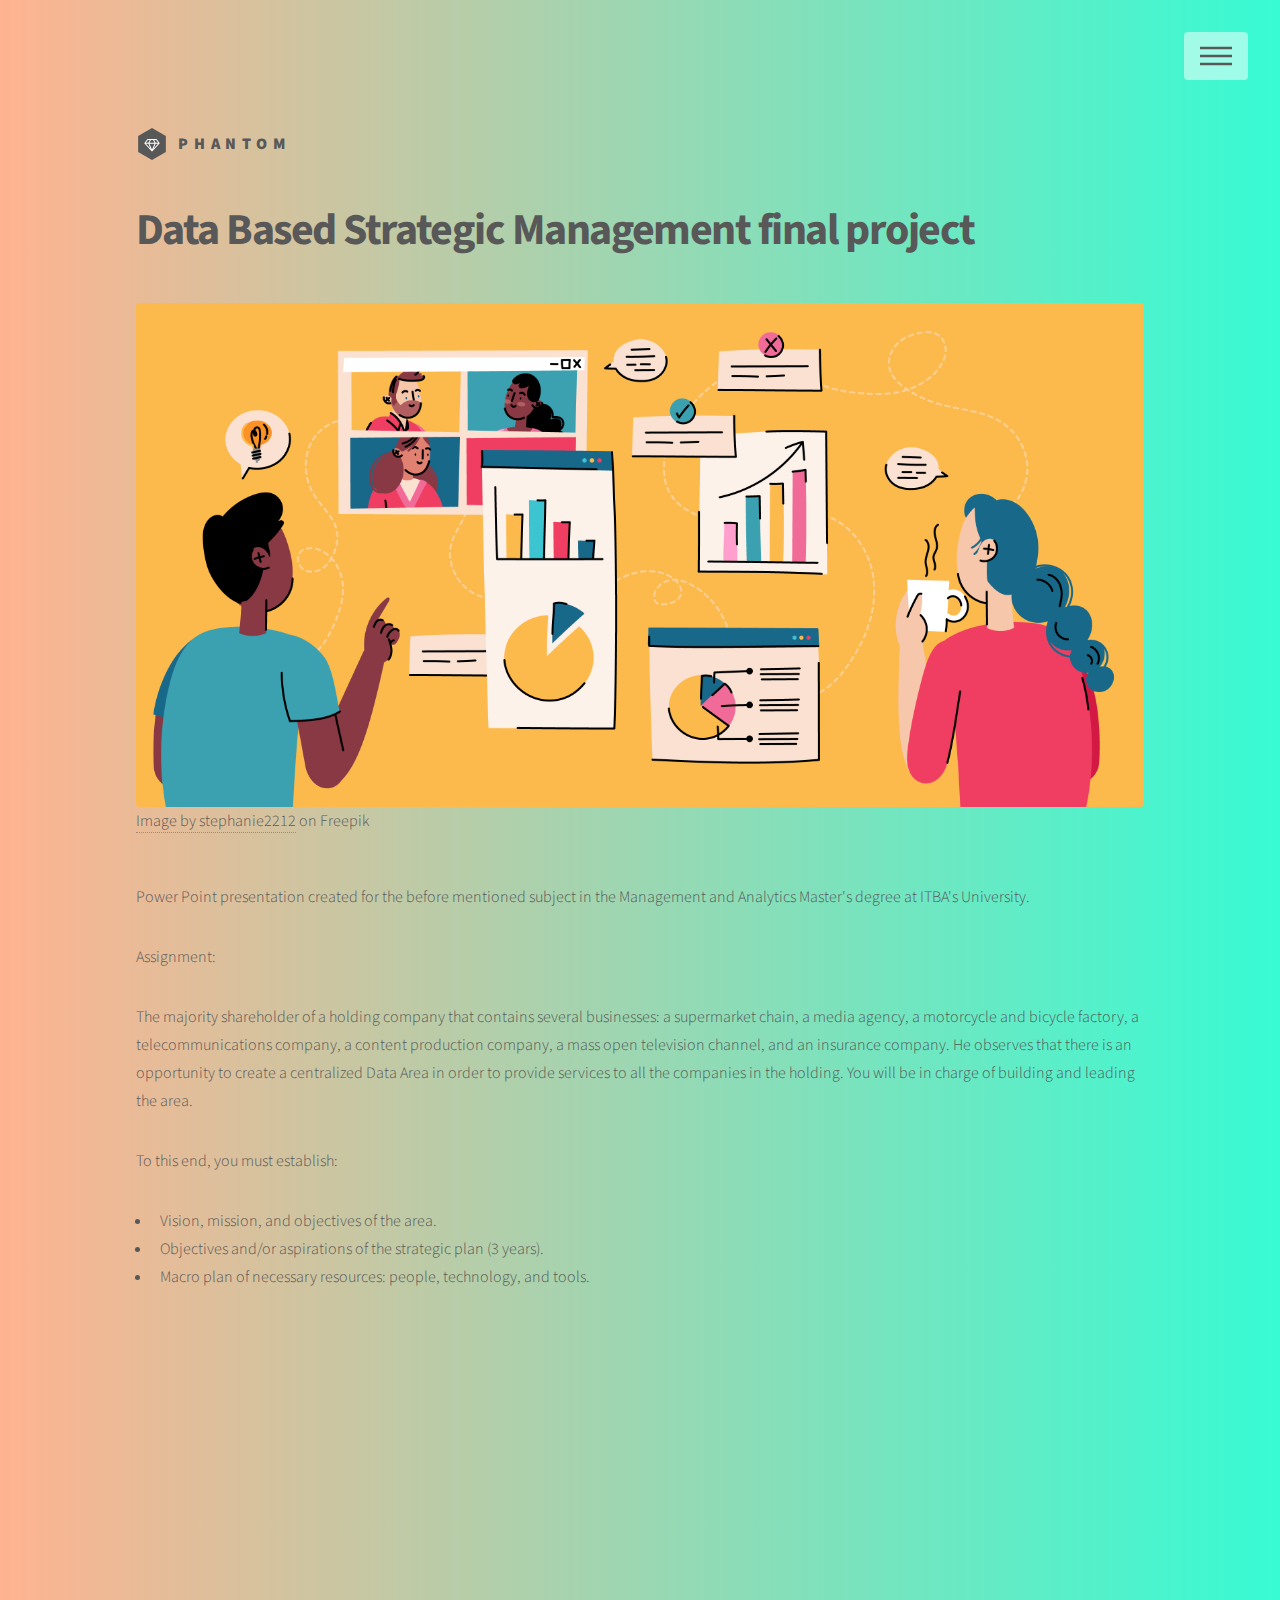
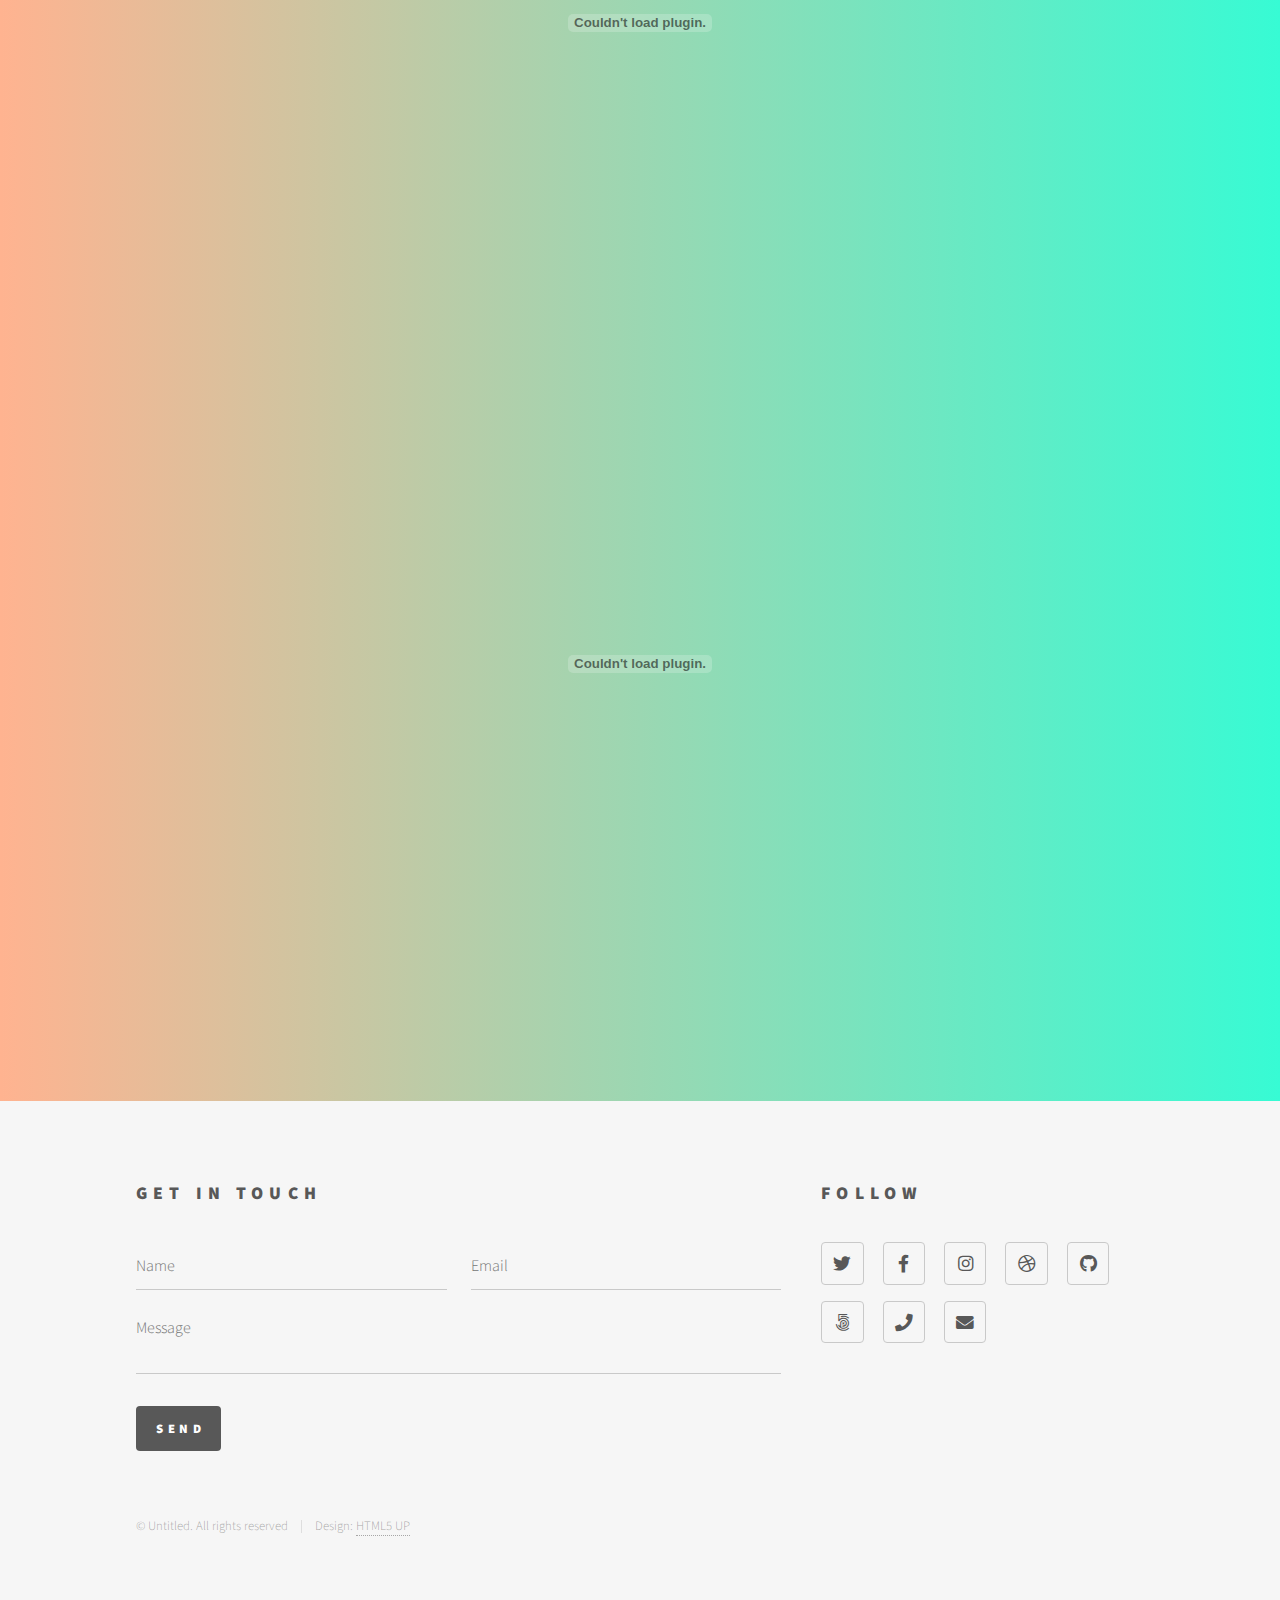
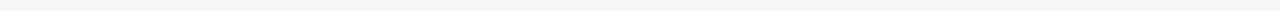
==== commit 57457438: "new changes to html structure" ====
--- a/data-based-strategic-management.html
+++ b/data-based-strategic-management.html
@@ -6,7 +6,7 @@
 -->
 <html>
 	<head>
-		<title>Generic - Phantom by HTML5 UP</title>
+		<title>Data Based Strategic Management</title>
 		<meta charset="utf-8" />
 		<meta name="viewport" content="width=device-width, initial-scale=1, user-scalable=no" />
 		<link rel="stylesheet" href="assets/css/main.css" />
@@ -21,7 +21,7 @@
 						<div class="inner">
 
 							<!-- Logo -->
-								<a href="index.html" class="logo">
+								<a href="html/index.html" class="logo">
 									<span class="symbol"><img src="images/logo.svg" alt="" /></span><span class="title">Phantom</span>
 								</a>
 
@@ -39,11 +39,11 @@
 					<nav id="menu">
 						<h2>Menu</h2>
 						<ul>
-							<li><a href="index.html">Home</a></li>
-							<li><a href="python_notebooks.html">Data Analysis with Python and SQL</a></li>
-							<li><a href="sub_index_ppts.html">Presentations and Reports</a></li>
-							<li><a href="generic.html">Consequat dolor</a></li>
-							<li><a href="elements.html">Elements</a></li>
+							<li><a href="html/index.html">Home</a></li>
+							<li><a href="html/python_notebooks.html">Data Analysis with Python and SQL</a></li>
+							<li><a href="html/sub_index_ppts.html">Presentations and Reports</a></li>
+							<li><a href="html/generic.html">Consequat dolor</a></li>
+							<li><a href="html/elements.html">Elements</a></li>
 						</ul>
 					</nav>
 
@@ -51,7 +51,10 @@
 					<div id="main">
 						<div class="inner">
 							<h1>Data Based Strategic Management final project</h1>
-							<span class="image main"><img src="images/jason-goodman-vbxyFxlgpjM-unsplash.jpg" alt=""/></span>
+							<span class="image main">
+								<img src="images/22428601_557.jpg" alt=""/>
+								<a href="https://www.freepik.com/free-vector/flat-hand-drawn-business-analysis-illustration_22428601.htm#query=data%20driven&position=25&from_view=search&track=ais&uuid=82bf4270-4813-4d72-a20d-68fe6b6c162c">Image by stephanie2212</a> on Freepik
+							</span>
 							<p>Power Point presentation created for the before mentioned subject in the 
 								Management and Analytics Master's degree at ITBA's University.</p>
 							<p>Assignment:</p>
@@ -60,7 +63,7 @@
 								a supermarket chain, a media agency, a motorcycle and bicycle factory, 
 								a telecommunications company, a content production company, a mass open 
 								television channel, and an insurance company. He observes that there is an 
-								opportunity to create a centralized data area in order to provide services 
+								opportunity to create a centralized Data Area in order to provide services 
 								to all the companies in the holding. You will be in charge of building and 
 								leading the area. </p>
 								<p>To this end, you must establish:
